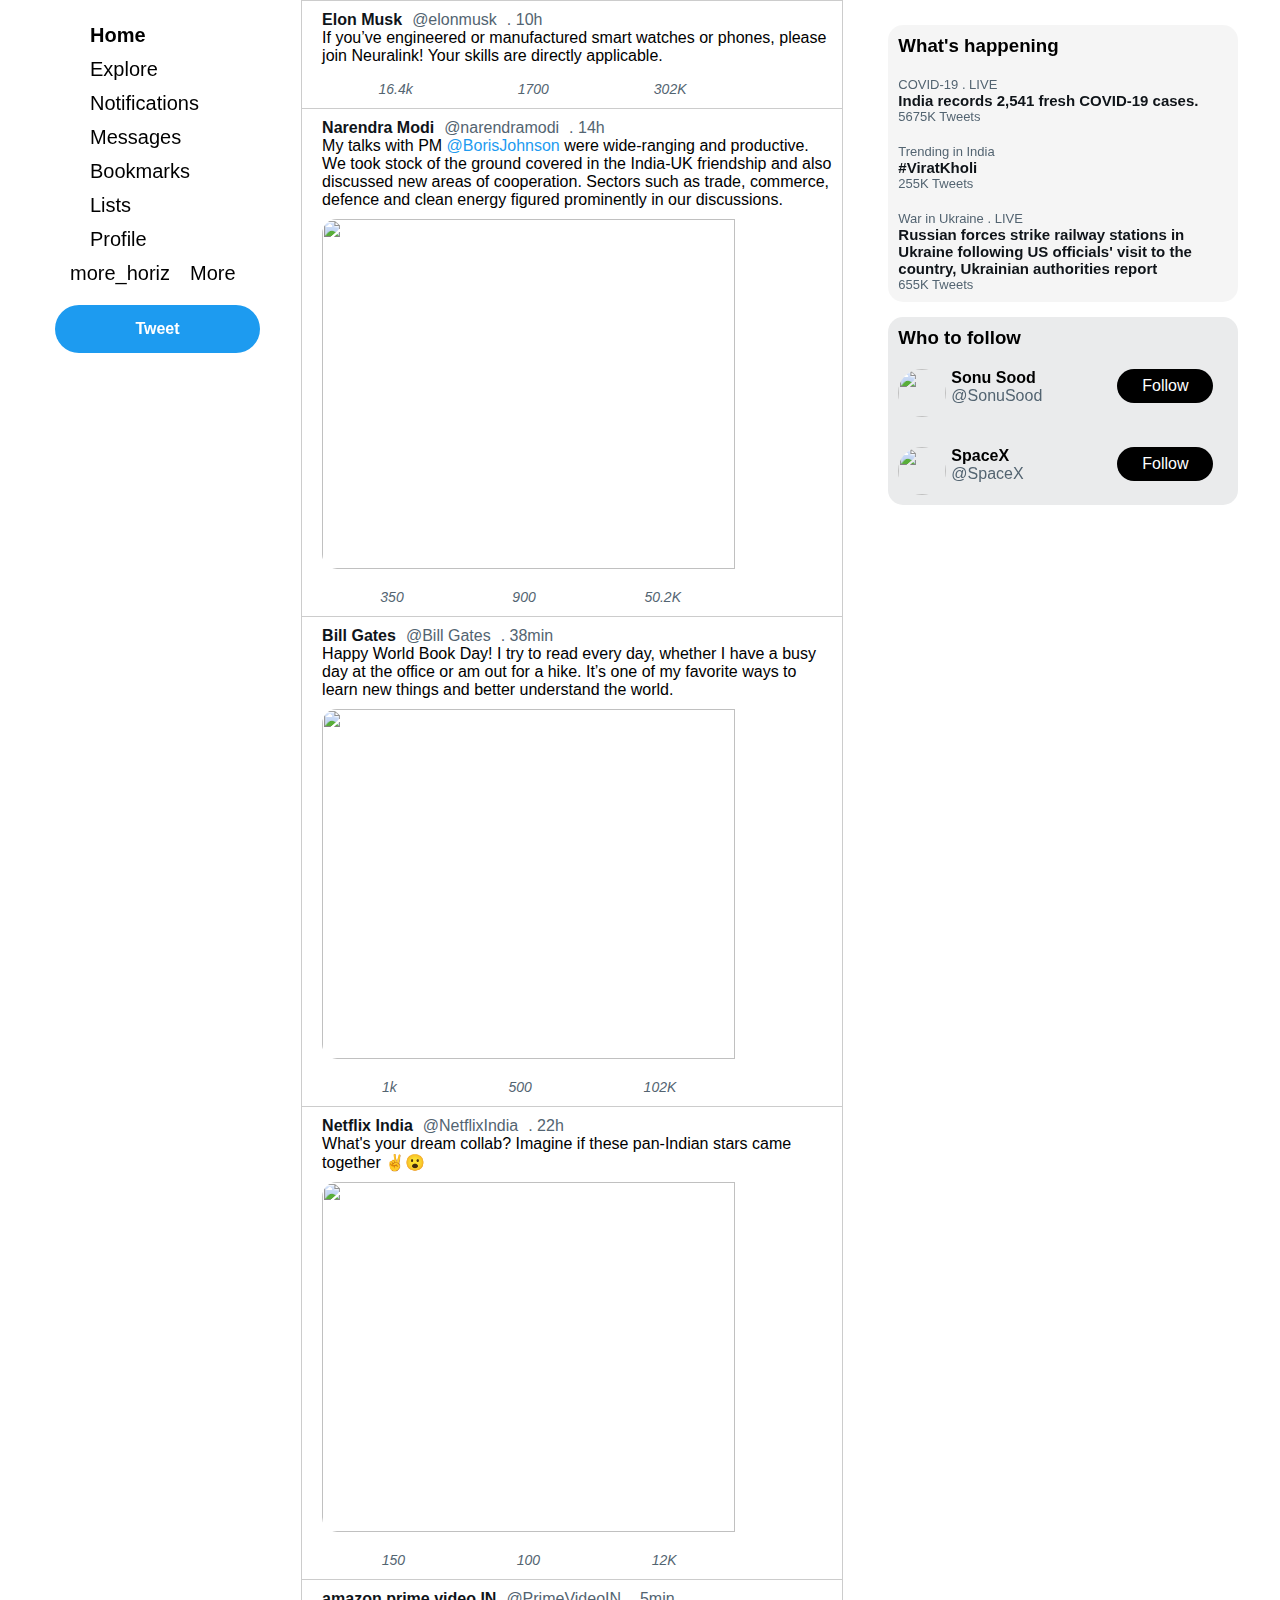
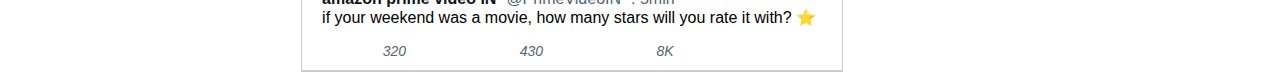
==== Twitter_Clone/index.html @ c066629f "Add files via upload" ====
<!DOCTYPE html>
<html lang="en">
  <head>
    <meta charset="UTF-8" />
    <meta http-equiv="X-UA-Compatible" content="IE=edge" />
    <meta name="viewport" content="width=device-width, initial-scale=1.0" />
    <title>Twitter_Clone</title>
    <script
      src="https://kit.fontawesome.com/8ba658d758.js"
      crossorigin="anonymous"
    ></script>
    <link
      rel="stylesheet"
      href="https://fonts.sandbox.google.com/css2?family=Material+Symbols+Outlined:opsz,wght,FILL,GRAD@20..48,100..700,0..1,-50..200"
    />

    <link rel="stylesheet" href="style.css" />
    <link rel="stylesheet" href="leftsidemenu.css" />
    <link rel="stylesheet" href="main&tweets.css" />
    <link rel="stylesheet" href="trends.css" />
    <link rel="stylesheet" href="who-to-follow.css" />
  </head>
  <body>
    <div class="layout">
      <div class="layout__left-sidebar">
        <div class="layout__leftside-menu">
          <div class="leftmenu-item-item">
            <i class="fa-brands fa-twitter brand"></i>
          </div>
          <div class="leftmenu-item --active">
            <i class="fa-solid fa-house icon"></i>
            Home
          </div>

          <div class="leftmenu-item">
            <i class="fa-solid fa-hashtag icon"></i>
            Explore
          </div>

          <div class="leftmenu-item">
            <i class="fa-solid fa-bell icon"></i>
            Notifications
          </div>

          <div class="leftmenu-item">
            <i class="fa-solid fa-envelope icon"></i>
            Messages
          </div>

          <div class="leftmenu-item">
            <i class="fa-solid fa-bookmark icon"></i>
            Bookmarks
          </div>

          <div class="leftmenu-item">
            <i class="fa-solid fa-table-list icon"></i>
            Lists
          </div>

          <div class="leftmenu-item">
            <i class="fa-solid fa-user icon"></i>
            Profile
          </div>

          <div class="leftmenu-item">
            <span class="material-symbols-outlined icon"> more_horiz </span>
            More
          </div>

          <div class="leftmenu-button">
            <div class="button">Tweet</div>
          </div>
        </div>
      </div>

      <div class="layout__main">
        <div class="tweet">
          <img
            src="https://pbs.twimg.com/profile_images/1503591435324563456/foUrqiEw_400x400.jpg"
            alt=""
            class="author-logo"
          />

          <div class="tweet-main">
            <div class="header">
              <div class="author-name">Elon Musk</div>
              <div class="author-link">@elonmusk</div>
              <div class="time">.&nbsp;10h</div>
            </div>
            <div class="tweet-content">
              If you’ve engineered or manufactured smart watches or phones,
              please join Neuralink! Your skills are directly applicable.
              <ul>
                <li><i class="fa-solid fa-comment">&nbsp;&nbsp;16.4k</i></li>
                <li><i class="fa-solid fa-retweet">&nbsp;&nbsp;1700</i></li>
                <li><i class="fa-solid fa-heart">&nbsp;&nbsp;302K</i></li>
                <li><i class="fa-solid fa-arrow-up-from-bracket"></i></li>
              </ul>
            </div>
          </div>
        </div>
        <div class="tweet">
          <img
            src="https://pbs.twimg.com/profile_images/1479443900368519169/PgOyX1vt_400x400.jpg"
            alt=""
            class="author-logo"
          />
          <div class="tweet-main">
            <div class="header">
              <div class="author-name">Narendra Modi</div>
              <div class="author-link">@narendramodi</div>
              <div class="time">.&nbsp;14h</div>
            </div>

            <div class="tweet-content">
              My talks with PM
              <a href="#">@BorisJohnson</a>
              were wide-ranging and productive. We took stock of the ground
              covered in the India-UK friendship and also discussed new areas of
              cooperation. Sectors such as trade, commerce, defence and clean
              energy figured prominently in our discussions.
              <br />
              <img
                class="tweet-image"
                src="https://pbs.twimg.com/media/FQ7diJoXwAU7RMk?format=jpg&name=large"
                alt=""
              />
              <ul>
                <li><i class="fa-solid fa-comment">&nbsp;&nbsp;350</i></li>
                <li><i class="fa-solid fa-retweet">&nbsp;&nbsp;900</i></li>
                <li><i class="fa-solid fa-heart">&nbsp;&nbsp;50.2K</i></li>
                <li><i class="fa-solid fa-arrow-up-from-bracket"></i></li>
              </ul>
            </div>
          </div>
        </div>

        <div class="tweet">
          <img
            src="https://pbs.twimg.com/profile_images/1414439092373254147/JdS8yLGI_400x400.jpg"
            alt=""
            class="author-logo"
          />

          <div class="tweet-main">
            <div class="header">
              <div class="author-name">Bill Gates</div>
              <div class="author-link">@Bill Gates</div>
              <div class="time">.&nbsp;38min</div>
            </div>
            <div class="tweet-content">
              Happy World Book Day! I try to read every day, whether I have a
              busy day at the office or am out for a hike. It’s one of my
              favorite ways to learn new things and better understand the world.
              <br />
              <img
                src="https://pbs.twimg.com/media/FQ-lqEuUUAEZ7J5?format=jpg&name=medium"
                alt=""
                class="tweet-image"
              />
              <ul>
                <li><i class="fa-solid fa-comment">&nbsp;&nbsp;1k</i></li>
                <li><i class="fa-solid fa-retweet">&nbsp;&nbsp;500</i></li>
                <li><i class="fa-solid fa-heart">&nbsp;&nbsp;102K</i></li>
                <li><i class="fa-solid fa-arrow-up-from-bracket"></i></li>
              </ul>
            </div>
          </div>
        </div>

        <div class="tweet">
          <img
            src="https://pbs.twimg.com/profile_images/1486303887342866433/28o7yW9J_400x400.jpg"
            alt=""
            class="author-logo"
          />

          <div class="tweet-main">
            <div class="header">
              <div class="author-name">Netflix India</div>
              <div class="author-link">@NetflixIndia</div>
              <div class="time">.&nbsp;22h</div>
            </div>
            <div class="tweet-content">
              What's your dream collab? Imagine if these pan-Indian stars came
              together ✌️😮
              <br />
              <img
                src="https://pbs.twimg.com/media/FQn6JdyaAAAdHHf?format=jpg&name=900x900"
                alt=""
                class="tweet-image"
              />
              <ul>
                <li><i class="fa-solid fa-comment">&nbsp;&nbsp;150</i></li>
                <li><i class="fa-solid fa-retweet">&nbsp;&nbsp;100</i></li>
                <li><i class="fa-solid fa-heart">&nbsp;&nbsp;12K</i></li>
                <li><i class="fa-solid fa-arrow-up-from-bracket"></i></li>
              </ul>
            </div>
          </div>
        </div>

        <div class="tweet">
          <img
            src="https://pbs.twimg.com/profile_images/1493665073277313025/CMTk4ted_400x400.jpg"
            alt=""
            class="author-logo"
          />

          <div class="tweet-main">
            <div class="header">
              <div class="author-name">amazon prime video IN</div>
              <div class="author-link">@PrimeVideoIN</div>
              <div class="time">.&nbsp;5min</div>
            </div>
            <div class="tweet-content">
              if your weekend was a movie, how many stars will you rate it with?
              ⭐️
              <ul>
                <li><i class="fa-solid fa-comment">&nbsp;&nbsp;320</i></li>
                <li><i class="fa-solid fa-retweet">&nbsp;&nbsp;430</i></li>
                <li><i class="fa-solid fa-heart">&nbsp;&nbsp;8K</i></li>
                <li><i class="fa-solid fa-arrow-up-from-bracket"></i></li>
              </ul>
            </div>
          </div>
        </div>
      </div>

      <div class="layout__right-container">
        <div class="layout__rightside-menu">
          <div class="trends">
            <div class="block" style="padding: 10px">
              <h3>What's happening</h3>
            </div>

            <div class="blocks">
              <div class="meta-info">COVID-19 . LIVE</div>
              <div class="trendname">
                India records 2,541 fresh COVID-19 cases.
              </div>
              <div class="meta-info">5675K Tweets</div>
            </div>

            <div class="blocks">
              <div class="meta-info">Trending in India</div>
              <div class="trendname">#ViratKholi</div>
              <div class="meta-info">255K Tweets</div>
            </div>

            <div class="blocks">
              <div class="meta-info">War in Ukraine . LIVE</div>
              <div class="trendname">
                Russian forces strike railway stations in Ukraine following US
                officials' visit to the country, Ukrainian authorities report
              </div>
              <div class="meta-info">655K Tweets</div>
            </div>
          </div>

          <div class="who-to-follow">
            <div class="who-to-follow-block" style="padding: 10px">
              <h3>Who to follow</h3>
            </div>

            <div class="who-to-follow-blocks">
              <img
                src="https://pbs.twimg.com/profile_images/1282230048716492803/fduUXbCR_400x400.jpg"
                alt=""
                class="who-to-follow-image"
              />
              <div class="who-to-follow-content">
                <div class="who-to-follow-name">Sonu Sood</div>
                <div class="who-to-follow-slug">@SonuSood</div>
              </div>
              <div class="button">Follow</div>
            </div>

            <div class="who-to-follow-blocks">
              <img
                src="https://pbs.twimg.com/profile_images/1082744382585856001/rH_k3PtQ_400x400.jpg"
                alt=""
                class="who-to-follow-image"
              />
              <div class="who-to-follow-content">
                <div class="who-to-follow-name">SpaceX</div>
                <div class="who-to-follow-slug">@SpaceX</div>
              </div>
              <div class="button">Follow</div>
            </div>
          </div>
        </div>
      </div>
    </div>
  </body>
</html>
---- Twitter_Clone/style.css ----
* {
  padding: 0;
  margin: 0;
  font-family: TwitterChirp, -apple-system, BlinkMacSystemFont, "Segoe UI",
    Roboto, Helvetica, Arial, sans-serif;
  /* font-weight: 700; */
}

.layout {
  display: grid;
  grid-template-columns: 1fr 2fr 1.5fr;
  /* grid-template-columns: 375px 700px 400px; */
  column-gap: 30px;

  grid-template-areas:
    "left middle right"
    "left middle right"
    "left middle right";
}

.brand {
  color: rgb(29, 155, 240);
  font-size: 30px;
}

.fa-comment {
  color: #536471;
  font-size: 14px;
  font-weight: 520;
}

.fa-retweet {
  color: #536471;
  font-size: 14px;
  font-weight: 520;
}

.fa-heart {
  color: #536471;
  font-size: 14px;
  font-weight: 520;
}

.fa-arrow-up-from-bracket {
  color: #536471;
  font-size: 14px;
  font-weight: 520;
}

.fa-comment:hover {
  color: lightskyblue;
}

.fa-retweet:hover {
  color: lightgreen;
}

.fa-heart:hover {
  color: red;
}

.fa-arrow-up-from-bracket:hover {
  color: lightskyblue;
}

.layout__left-sidebar {
  grid-area: left;
}

.layout__main {
  grid-area: middle;
}

.layout__right-container {
  grid-area: right;
}

@media screen and (max-width: 1200px) {
  .layout {
    grid-template-areas:
      "left middle ."
      "left middle ."
      "left middle .";
  }
}
---- Twitter_Clone/leftsidemenu.css ----
.layout__left-sidebar {
  margin-left: 40px;
}

.layout__leftside-menu {
  position: fixed;
  padding: 15px;
}
.layout__rightside-menu {
  position: fixed;
}

.layout__leftside-menu i {
  margin-bottom: 25px;
}
.leftmenu-item .icon {
  font-size: 20px;
  margin-right: 20px;
}

.leftmenu-item {
  display: flex;
  padding-right: 15px;
  padding-left: 15px;
  padding-top: 9px;
  font-size: 20px;
}

.leftmenu-button {
  padding: 15px;
  width: 175px;
  border-radius: 25px;
  background-color: rgb(29, 155, 240);
  color: white;
  text-align: center;
  font-weight: bold;
  margin-top: 20px;
}

.leftmenu-item:hover {
  background-color: rgba(240, 237, 237, 0.806);
  border-radius: 40px;
  width: fit-content;
}

.leftmenu-button:hover {
  filter: grayscale(10%);
  cursor: pointer;
  width: 175px;
}

.--active {
  font-weight: bold;
}
---- Twitter_Clone/main&tweets.css ----
.layout__main {
  border: 1px solid #ccc;
  height: fit-content;
}

.author-logo {
  border-radius: 50%;
  height: 48px;
  margin-right: 10px;
}

.tweet {
  display: flex;
  border-bottom: 1px solid rgba(0, 0, 0, 0.2);
  padding: 10px;
}

.tweet .header {
  display: flex;
}

.author-name {
  color: #0f1419;
  font-weight: 700;
  margin-right: 10px;
}

.author-link {
  color: #536471;
  margin-right: 10px;
}

.time {
  color: #536471;
}

.tweet-content a {
  color: #1d9bf0;
  text-decoration: none;
}

.tweet-content a:hover {
  text-decoration: underline;
  color: #1d9bf0;
}

.tweet-image {
  margin-top: 10px;
  border-radius: 15px;
  width: 90%;
  height: 350px;
}

.tweet-main {
  width: 100%; /*Very imp(Remove and see the change)*/
}

ul {
  margin-top: 15px;
  list-style: none;
  display: flex;
  justify-content: space-around;
}
---- Twitter_Clone/trends.css ----
.layout__rightside-menu {
  border-radius: 10px;
  width: 100%;
  margin-top: 10px;
  width: 350px;
  padding: 15px;
}

.trends {
  border-radius: 15px;
  background-color: rgba(0, 0, 0, 0.04);
}

.layout__rightside-menu .blocks {
  padding: 10px;
  border-radius: 15px;
}

.meta-info {
  color: #536471;
  font-size: 13px;
}

.trendname {
  color: #0f1419;
  font-weight: 700;
  font-size: 15px;
}

.layout__rightside-menu .blocks:hover {
  cursor: pointer;
  background-color: rgba(0, 0, 0, 0.3);
}
---- Twitter_Clone/who-to-follow.css ----
.who-to-follow {
  margin-top: 15px;
  background-color: #eaebec;
  border-radius: 15px;
}

.who-to-follow-image {
  height: 48px;
  width: 48px;
  border-radius: 50%;
  margin-right: 5px;
}

.who-to-follow-blocks {
  display: flex;
  margin-bottom: 10px;
  border-radius: 15px;
  padding: 10px;
  position: relative;
}

.who-to-follow-blocks .button {
  width: 80px;
  border-radius: 25px;
  background-color: black;
  color: white;
  text-align: center;
  padding: 8px;
  position: absolute;
  right: 25px;
}

.who-to-follow-blocks:hover {
  background-color: #ccc;
}

.who-to-follow-slug {
  color: #536471;
}

.who-to-follow-name {
  font-weight: 700;
}
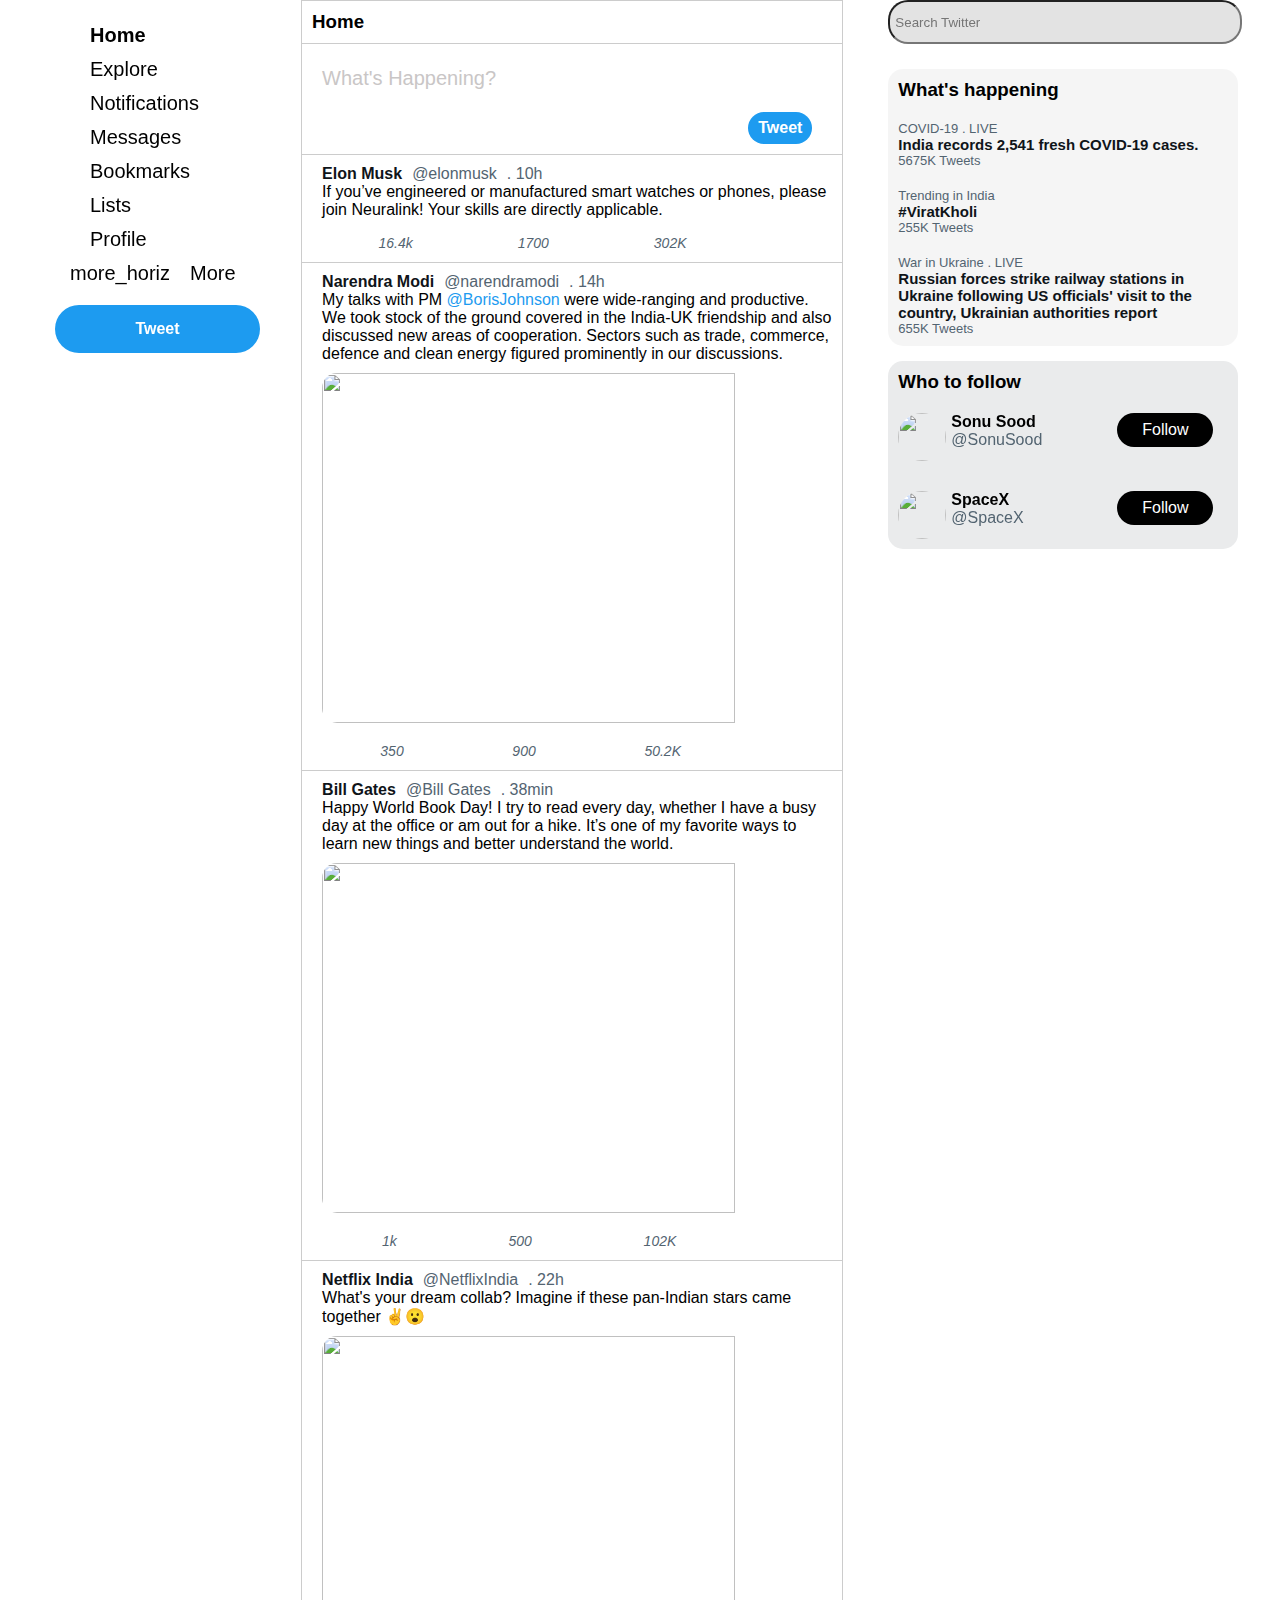
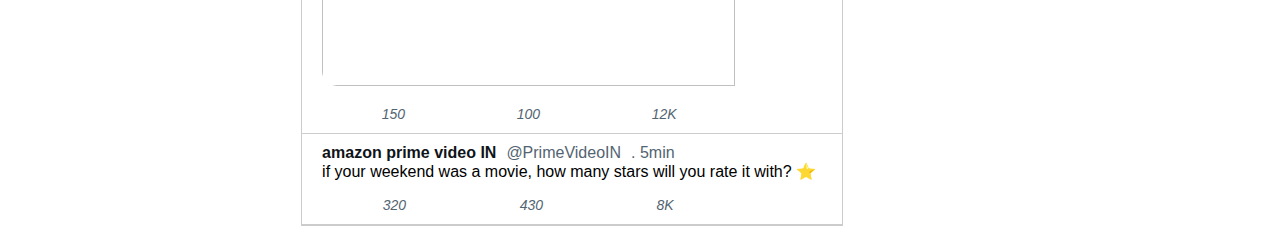
==== commit 997e4f53: "Add files via upload" ====
--- a/Twitter_Clone/index.html
+++ b/Twitter_Clone/index.html
@@ -74,6 +74,37 @@
       </div>
 
       <div class="layout__main">
+        <div
+          class="tweet"
+          style="position: sticky; top: 0px; background-color: white"
+        >
+          <h3>Home</h3>
+        </div>
+        <div class="mytweet">
+          <div class="mytweet-main">
+            <img
+              src="https://pbs.twimg.com/profile_images/1403955717619425284/T4AMCO2k_400x400.jpg"
+              alt=""
+              class="author-logo"
+            />
+            <p style="font-size: 20px; color: rgb(201, 198, 198)">
+              What's Happening?
+            </p>
+          </div>
+          <div>
+            <div class="footer">
+              <ul id="mytweetlist">
+                <li><i class="fa-solid fa-image"></i></li>
+                <li><i class="fa-solid fa-photo-film"></i></li>
+                <li><i class="fa-solid fa-square-poll-horizontal"></i></li>
+                <li><i class="fa-solid fa-face-smile"></i></li>
+                <li><i class="fa-solid fa-calendar"></i></li>
+                <li><i class="fa-solid fa-location-dot"></i></li>
+              </ul>
+              <div class="mytweetbutton">Tweet</div>
+            </div>
+          </div>
+        </div>
         <div class="tweet">
           <img
             src="https://pbs.twimg.com/profile_images/1503591435324563456/foUrqiEw_400x400.jpg"
@@ -90,7 +121,7 @@
             <div class="tweet-content">
               If you’ve engineered or manufactured smart watches or phones,
               please join Neuralink! Your skills are directly applicable.
-              <ul>
+              <ul id="replies">
                 <li><i class="fa-solid fa-comment">&nbsp;&nbsp;16.4k</i></li>
                 <li><i class="fa-solid fa-retweet">&nbsp;&nbsp;1700</i></li>
                 <li><i class="fa-solid fa-heart">&nbsp;&nbsp;302K</i></li>
@@ -228,6 +259,21 @@
       </div>
 
       <div class="layout__right-container">
+        <input
+          type="text"
+          class="searchbox"
+          placeholder="Search Twitter"
+          style="
+            position: sticky;
+            top: 0px;
+            margin-left: 15px;
+            width: 340px;
+            border-radius: 20px;
+            height: 30px;
+            padding: 5px;
+            background-color: rgba(0, 0, 0, 0.11);
+          "
+        />
         <div class="layout__rightside-menu">
           <div class="trends">
             <div class="block" style="padding: 10px">
--- a/Twitter_Clone/style.css
+++ b/Twitter_Clone/style.css
@@ -11,11 +11,11 @@
   grid-template-columns: 1fr 2fr 1.5fr;
   /* grid-template-columns: 375px 700px 400px; */
   column-gap: 30px;
-
+  /* 
   grid-template-areas:
     "left middle right"
     "left middle right"
-    "left middle right";
+    "left middle right"; */
 }
 
 .brand {
@@ -62,7 +62,7 @@
 .fa-arrow-up-from-bracket:hover {
   color: lightskyblue;
 }
-
+/* 
 .layout__left-sidebar {
   grid-area: left;
 }
@@ -73,8 +73,8 @@
 
 .layout__right-container {
   grid-area: right;
-}
-
+} */
+/* 
 @media screen and (max-width: 1200px) {
   .layout {
     grid-template-areas:
@@ -82,4 +82,4 @@
       "left middle ."
       "left middle .";
   }
-}
+} */
--- a/Twitter_Clone/leftsidemenu.css
+++ b/Twitter_Clone/leftsidemenu.css
@@ -6,9 +6,9 @@
   position: fixed;
   padding: 15px;
 }
-.layout__rightside-menu {
+/* .layout__rightside-menu {
   position: fixed;
-}
+} */
 
 .layout__leftside-menu i {
   margin-bottom: 25px;
--- a/Twitter_Clone/main&tweets.css
+++ b/Twitter_Clone/main&tweets.css
@@ -55,9 +55,50 @@
   width: 100%; /*Very imp(Remove and see the change)*/
 }
 
-ul {
+.tweet-content ul {
   margin-top: 15px;
   list-style: none;
   display: flex;
   justify-content: space-around;
 }
+
+.mytweet {
+  padding: 10px;
+}
+
+.mytweet-main {
+  display: flex;
+  align-items: center;
+}
+#mytweetlist {
+  list-style: none;
+  display: flex;
+  justify-content: space-evenly;
+  margin-left: 40px;
+  width: 240px;
+}
+
+.mytweet {
+  border-bottom: 1px solid #ccc;
+}
+
+.mytweet i {
+  color: #1d9bf0;
+}
+
+.footer {
+  display: flex;
+  justify-content: space-between;
+  margin-top: 10px;
+}
+
+.mytweetbutton {
+  margin-right: 20px;
+  background-color: #1d9bf0;
+  border-radius: 20px;
+  padding: 7px;
+  width: 50px;
+  text-align: center;
+  color: white;
+  font-weight: 700;
+}
